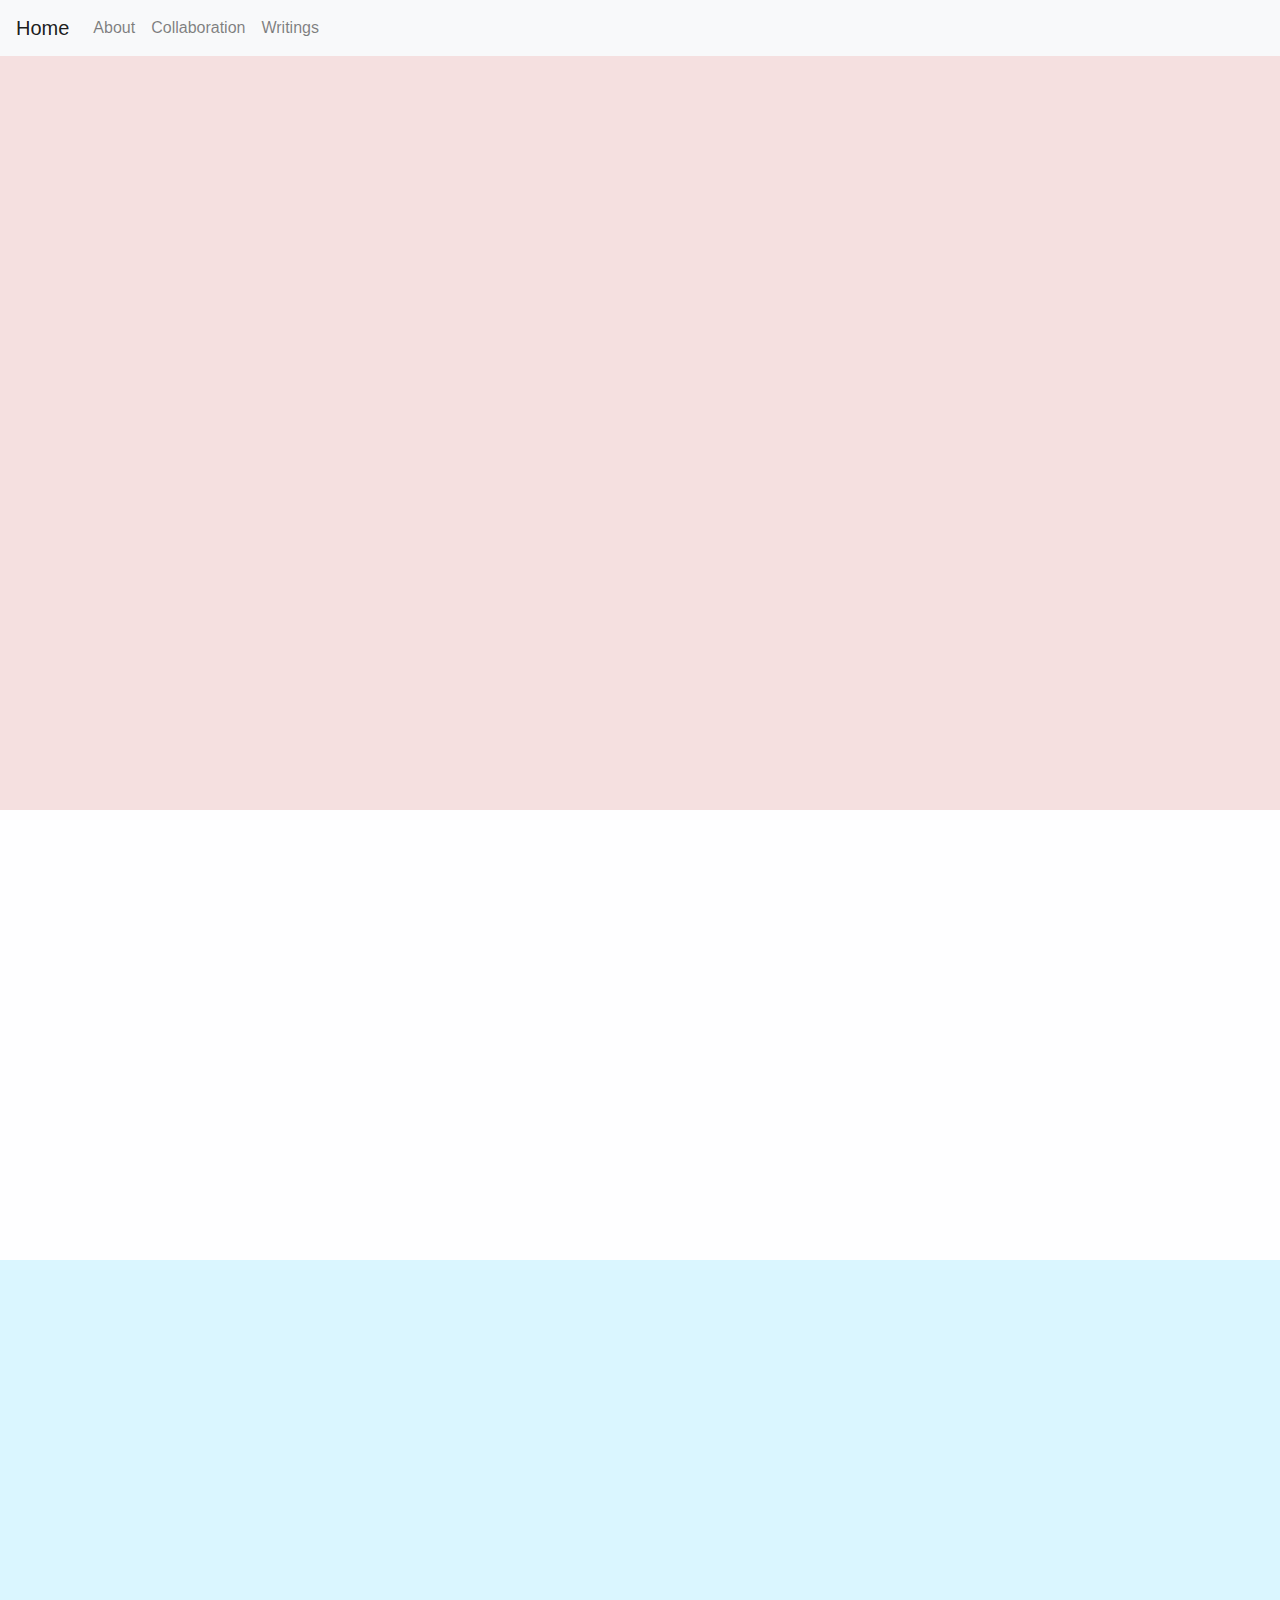
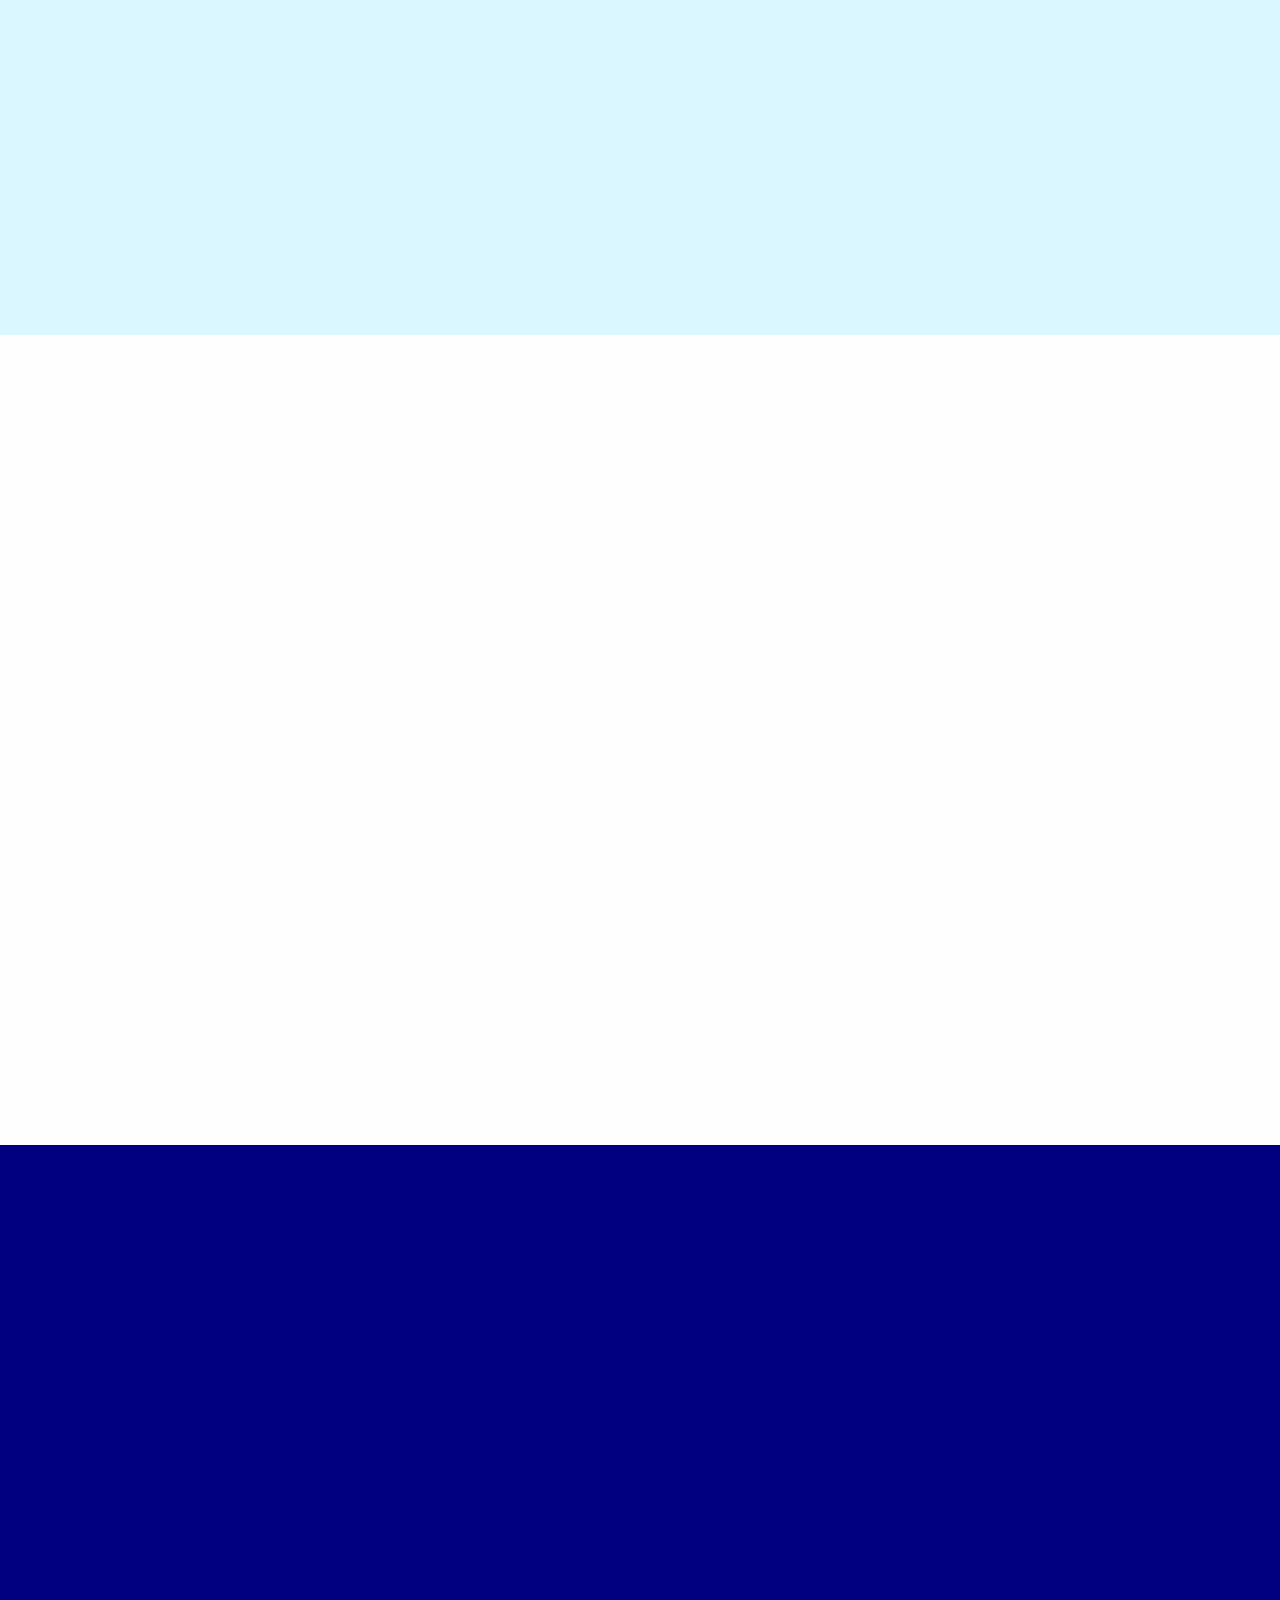
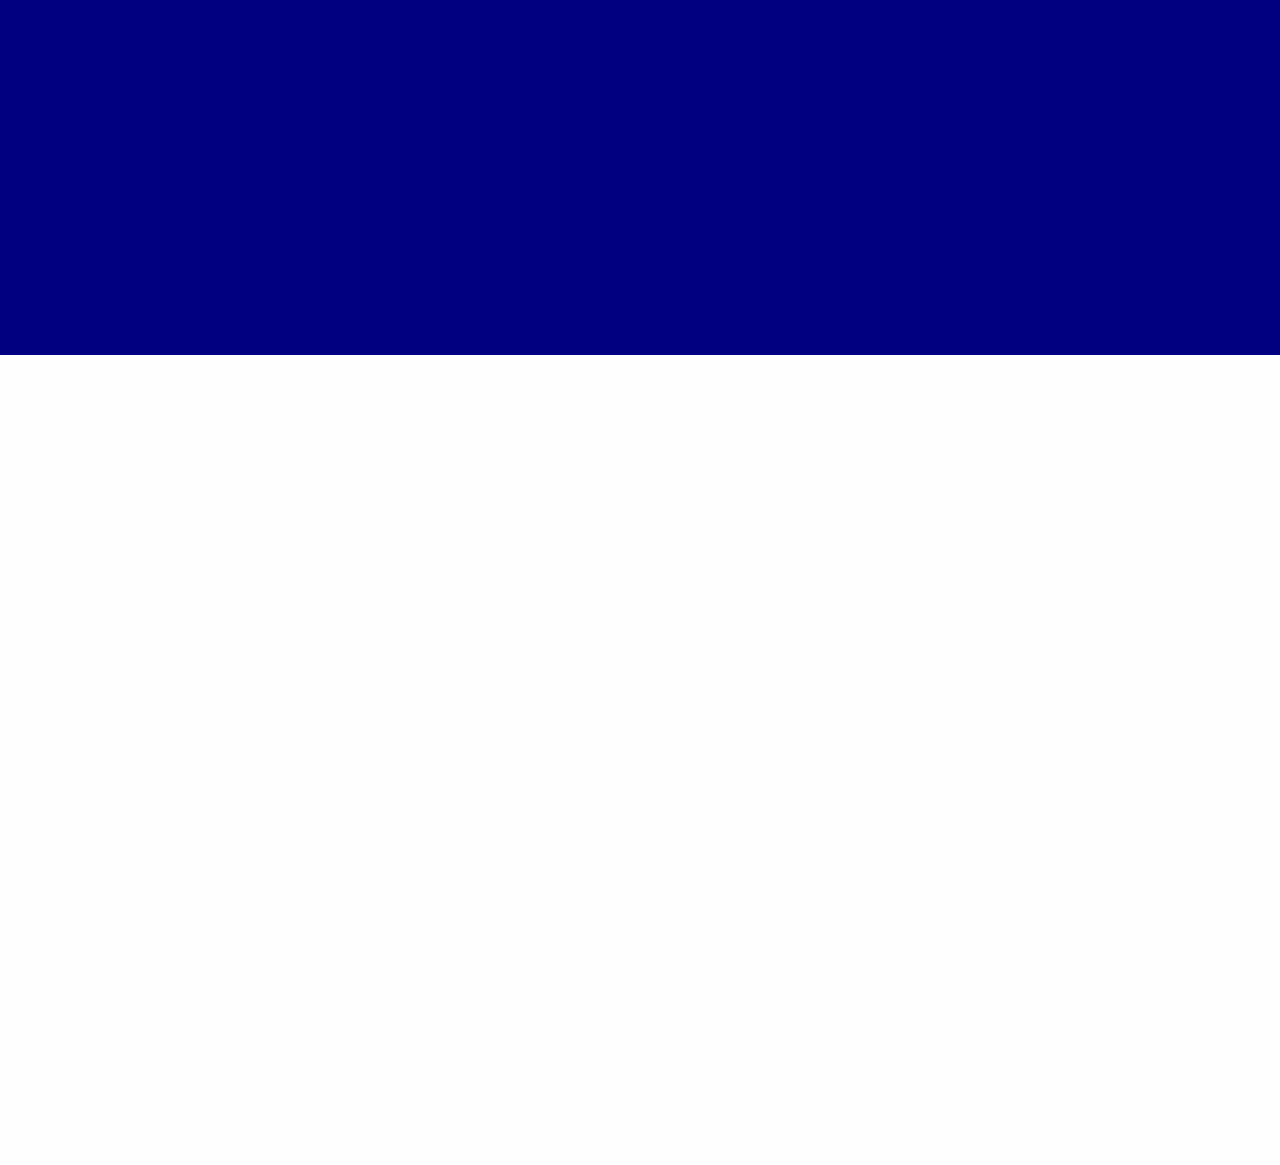
==== index.html @ d7532fa2 "initializing structure and adding resources" ====
<html>

<head>
    <meta name="viewport" content="width=device-width">
    <script src="resources/d3.v4.min.js"></script>
    <script src="resources/jquery.js"></script>
    <script src="resources/bootstrap.min.js"></script>
    <link rel="stylesheet" href="css/bootstrap.min.css">
    <link rel="stylesheet" href="css/main.css">
    <link rel="stylesheet" href="css/navbar.css">
</head>

<body>
    <div id="nav-placeholder"></div>
    <script>
        $(function () {
            $("#nav-placeholder").load("navbar.html")
        })
    </script>

    <div id="figure">
    </div>
    <div id="about">
        <div style="margin-left: 30px;margin-right: 30px;">
        </div>
    </div>

    <div id="workwithme">
        <div style="margin-left: 30px;margin-right: 30px;">
        </div>
    </div>
    <div id="writings">
        <div style="margin-left: 30px;margin-right: 30px;">
        </div>
    </div>
    <div id="meetup">
        <div id="meetupinterior">
        </div>
    </div>
    <div id="otherart">
        </div>
    </div>

</body>
<script src="js/bubbles.js"></script>


</html>
---- css/main.css ----
#figure {
    position: relative;
    width: 100vw;
    height: 90vh;
    background-color: #f5e0e0;
}

#about {
    position: relative;
    width: 100vw;
    height: 50vh; 
    background-color: #fefeff;
}

#workwithme {
    position: relative;
    width: 100vw;
    height: 75vh; 
    background-color: #daf6ff;
}

#writings {
    position: relative;
    width: 100vw;
    height: 90vh; 
    background-color: #fefeff;
}

#otherart{
    position: relative;
    width: 100vw;
    height: 90vh; 
    background-color: #fefeff;
}

#meetup{
    position: relative;
    width: 100vw;
    height: 90vh; 
    background-color: navy;
    /* background-image: url("/images/dvjstile.png"); */
    /* background-size: 110%; */
}

#meetup, h2 {
    color: white;
}

#meetupinterior {
    position: absolute;
    margin: 40px;
    width: 90vw;
    height: 80vh; 
    /* background-color: white; */
    /* opacity: 0.4; */
}
---- css/navbar.css ----
#nav-placeholder {
    position:fixed;
    width:100%;
    z-index: 99;
}
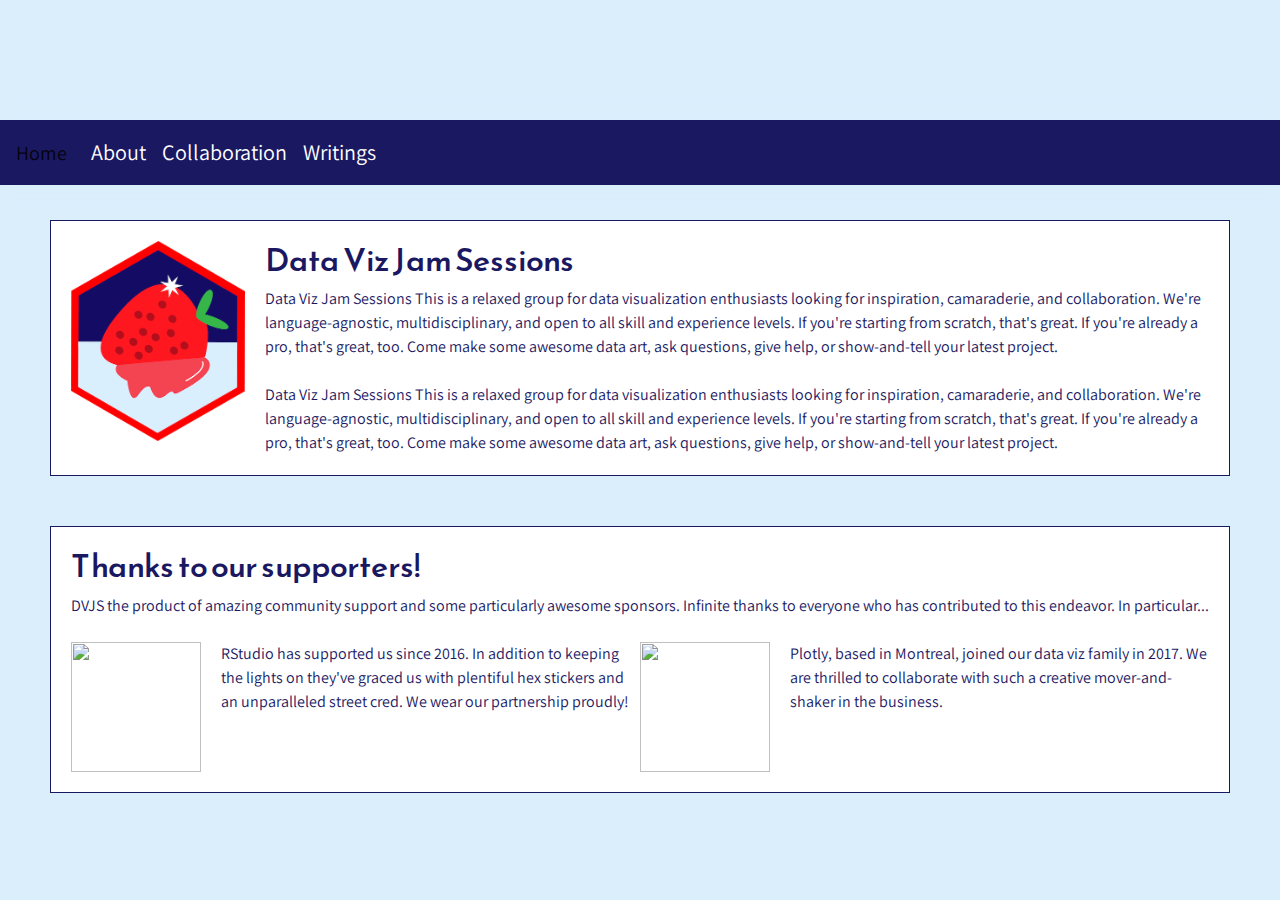
==== commit 5aaf4cfe: "picking font and styling nav/footer" ====
--- a/index.html
+++ b/index.html
@@ -6,8 +6,10 @@
     <script src="resources/jquery.js"></script>
     <script src="resources/bootstrap.min.js"></script>
     <link rel="stylesheet" href="css/bootstrap.min.css">
+    <link rel="stylesheet" href="css/navbar.css">
     <link rel="stylesheet" href="css/main.css">
-    <link rel="stylesheet" href="css/navbar.css">
+    <link href="https://fonts.googleapis.com/css?family=Arsenal|Assistant|Athiti|Black+And+White+Picture|Coda+Caption|Darker+Grotesque|Encode+Sans|Krona+One|Molengo|Nobile|Pavanam|Ramabhadra|Reem+Kufi|Thasadith&display=swap" rel="stylesheet">
+
 </head>
 
 <body>
@@ -18,31 +20,52 @@
         })
     </script>
 
-    <div id="figure">
-    </div>
     <div id="about">
-        <div style="margin-left: 30px;margin-right: 30px;">
+        <div class="contentbox">
+            <img src="images/DVJS_logo.png" style="height:200px;float:left;margin-right:20px;">
+            <h2>Data Viz Jam Sessions</h2>
+            Data Viz Jam Sessions This is a relaxed group for data visualization enthusiasts looking for inspiration,
+            camaraderie, and collaboration. We're language-agnostic, multidisciplinary, and open to all skill and
+            experience levels. If you're starting from scratch, that's great. If you're already a pro, that's great,
+            too. Come make some awesome data art, ask questions, give help, or show-and-tell your latest project.
+            <br><br>
+            Data Viz Jam Sessions This is a relaxed group for data visualization enthusiasts looking for inspiration,
+            camaraderie, and collaboration. We're language-agnostic, multidisciplinary, and open to all skill and
+            experience levels. If you're starting from scratch, that's great. If you're already a pro, that's great,
+            too. Come make some awesome data art, ask questions, give help, or show-and-tell your latest project.
+        </div>
+
+        <div class="contentbox">
+            <h2>Thanks to our supporters!</h2>
+            DVJS the product of amazing community support and some particularly awesome sponsors. Infinite thanks to
+            everyone who has contributed to this endeavor. In particular...
+            <br><br>
+            <div id="sponsors">
+                <div style="width:40%;float:left;flex:1">
+                    <img src="images/rstudio.png" style="height:130px;float:left;margin-right:20px;">
+                    RStudio has supported us since 2016. In addition to keeping the lights on they've graced us with
+                    plentiful
+                    hex stickers and an unparalleled street cred. We wear our partnership proudly!
+                </div>
+                <div style="width:40%;float:right;flex:1">
+                    <img src="images/plotly.png" style="height:130px;float:left;margin-right:20px;">
+                    Plotly, based in Montreal, joined our data viz family in 2017. We are thrilled to collaborate with
+                    such
+                    a
+                    creative mover-and-shaker in the business.
+                </div>
+            </div>
         </div>
     </div>
 
-    <div id="workwithme">
-        <div style="margin-left: 30px;margin-right: 30px;">
-        </div>
-    </div>
-    <div id="writings">
-        <div style="margin-left: 30px;margin-right: 30px;">
-        </div>
-    </div>
-    <div id="meetup">
-        <div id="meetupinterior">
-        </div>
-    </div>
-    <div id="otherart">
-        </div>
-    </div>
-
+    <div id="footer-placeholder"></div>
+    <script>
+        $(function () {
+            $("#footer-placeholder").load("footer.html")
+        })
+    </script>
 </body>
-<script src="js/bubbles.js"></script>
 
 
-</html>
+
+</html>--- a/css/main.css
+++ b/css/main.css
@@ -1,58 +1,119 @@
 
-#figure {
-    position: relative;
-    width: 100vw;
-    height: 90vh;
-    background-color: #f5e0e0;
+body {
+    background-color: #daeefc;
+    color: #1B1862;
+    font-size: 12pt;
+    /* font-family: 'Darker Grotesque', sans-serif; */
+    /* font-family: 'Arsenal', sans-serif; */
+    /* font-family: 'Athiti', sans-serif; */
+    /* font-family: 'Pavanam', sans-serif; */
+    font-family: 'Assistant', sans-serif;
+}
+
+h2 {
+    font-family: 'Reem Kufi', sans-serif;
+
+}
+
+.bg-light {
+    /* background-color: white!important */
+    background-color: #1B1862!important;
+}
+
+#nav-placeholder {
+    position: fixed;
+    transform: translateY(120px);
+    box-shadow: 1px -1px 20px 7px #daeefc
+}
+
+.navbar-light:hover .navbar-nav:hover .nav-link:hover {
+    font-size: 22px;
+    color: #FC2230;
+}
+
+.navbar-light .navbar-nav .nav-link {
+    font-size: 22px;
+    color: white;
 }
 
 #about {
-    position: relative;
-    width: 100vw;
-    height: 50vh; 
-    background-color: #fefeff;
+    position: static;
+    padding-top: 220px;
+    padding-left: 50px;
+    padding-right: 50px;
+    /* font-size: 20px; */
 }
 
-#workwithme {
-    position: relative;
-    width: 100vw;
-    height: 75vh; 
-    background-color: #daf6ff;
+.contentbox {
+    padding: 20px;
+    background: white;
+    border: 1px solid #1B1862;
+    margin-bottom:50px;
 }
 
-#writings {
-    position: relative;
-    width: 100vw;
-    height: 90vh; 
-    background-color: #fefeff;
+#sponsors {
+    display: flex;
 }
 
-#otherart{
-    position: relative;
-    width: 100vw;
-    height: 90vh; 
-    background-color: #fefeff;
+#people {
+    display: flex;
+    flex-direction: column;
 }
 
-#meetup{
-    position: relative;
-    width: 100vw;
-    height: 90vh; 
-    background-color: navy;
-    /* background-image: url("/images/dvjstile.png"); */
-    /* background-size: 110%; */
+#people h2 {
+    padding-left: 20px;
 }
 
-#meetup, h2 {
-    color: white;
+#leaders {
+    padding-left: 20px;
 }
 
-#meetupinterior {
-    position: absolute;
-    margin: 40px;
-    width: 90vw;
-    height: 80vh; 
-    /* background-color: white; */
-    /* opacity: 0.4; */
+#facilitators {
+    padding-left: 20px;
+    padding-top:50px;
 }
 
+#community {
+    padding-left: 20px;
+    padding-top:50px;
+}
+
+.person {
+    height: 390px;
+    width: 300px;
+    background-color: white;
+    border: 1px solid #1B1862;
+    margin: 20px;
+    position: relative;
+    float: left;
+    overflow-y: scroll;
+}
+
+.person img {
+    display: block;
+    margin-left: auto;
+    margin-right: auto;
+    width: 70%;
+    clip-path: circle(40%);
+}
+
+.person:hover img {
+    transform: scale(-1, 1);
+}
+
+.bio {
+    padding: 15px;
+}
+
+#footer-placeholder {
+    padding-top: 30px;
+    /* border: 1px solid #1B1862; */
+}
+
+#footer {
+    padding-top:30px;
+    text-align: center;
+    padding-bottom:30px;
+    background: #1B1862;
+    color: #daeefc;
+}
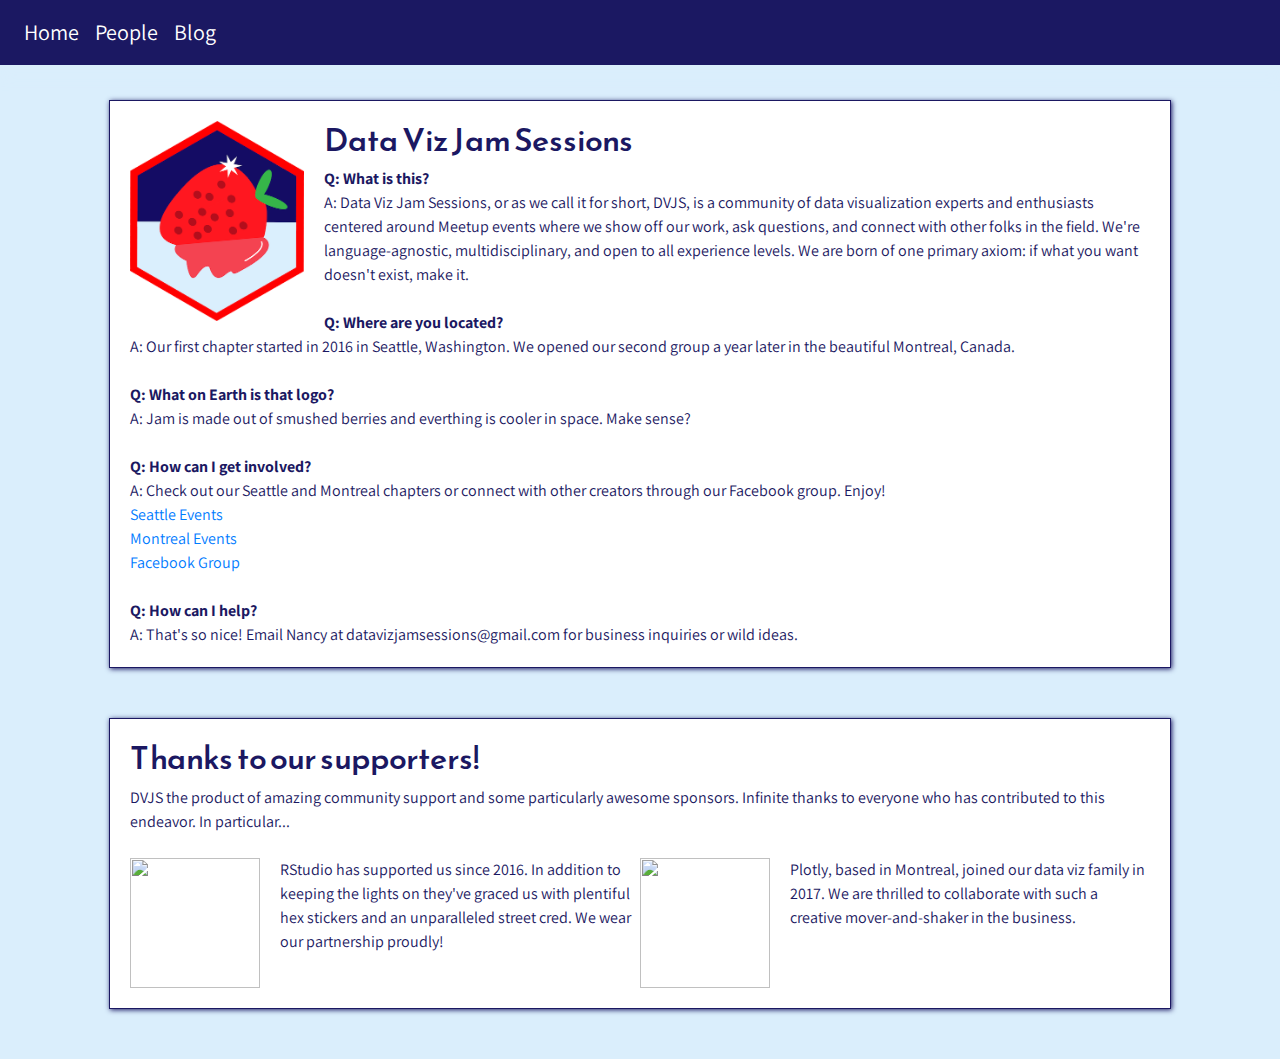
==== commit 91ed8a8b: "adding config files for continuous deployement" ====
--- a/index.html
+++ b/index.html
@@ -10,6 +10,7 @@
     <link rel="stylesheet" href="css/main.css">
     <link href="https://fonts.googleapis.com/css?family=Arsenal|Assistant|Athiti|Black+And+White+Picture|Coda+Caption|Darker+Grotesque|Encode+Sans|Krona+One|Molengo|Nobile|Pavanam|Ramabhadra|Reem+Kufi|Thasadith&display=swap" rel="stylesheet">
 
+
 </head>
 
 <body>
@@ -19,22 +20,27 @@
             $("#nav-placeholder").load("navbar.html")
         })
     </script>
-
     <div id="about">
         <div class="contentbox">
             <img src="images/DVJS_logo.png" style="height:200px;float:left;margin-right:20px;">
             <h2>Data Viz Jam Sessions</h2>
-            Data Viz Jam Sessions This is a relaxed group for data visualization enthusiasts looking for inspiration,
-            camaraderie, and collaboration. We're language-agnostic, multidisciplinary, and open to all skill and
-            experience levels. If you're starting from scratch, that's great. If you're already a pro, that's great,
-            too. Come make some awesome data art, ask questions, give help, or show-and-tell your latest project.
+            <b>Q: What is this?</b> <br>
+            A: Data Viz Jam Sessions, or as we call it for short, DVJS, is a community of data visualization experts and enthusiasts centered around Meetup events where we show off our work, ask questions, and connect with other folks in the field. We're language-agnostic, multidisciplinary, and open to all experience levels. We are born of one primary axiom: if what you want doesn't exist, make it.
             <br><br>
-            Data Viz Jam Sessions This is a relaxed group for data visualization enthusiasts looking for inspiration,
-            camaraderie, and collaboration. We're language-agnostic, multidisciplinary, and open to all skill and
-            experience levels. If you're starting from scratch, that's great. If you're already a pro, that's great,
-            too. Come make some awesome data art, ask questions, give help, or show-and-tell your latest project.
+            <b>Q: Where are you located?</b> <br>
+            A: Our first chapter started in 2016 in Seattle, Washington. We opened our second group a year later in the beautiful Montreal, Canada. <br><br>
+            <b>Q: What on Earth is that logo?</b> <br>
+            A: Jam is made out of smushed berries and everthing is cooler in space. Make sense? <br><br>
+            <b>Q: How can I get involved?</b> <br>
+            A: Check out our Seattle and Montreal chapters or connect with other creators through our Facebook group. Enjoy! 
+            <br>
+            <a href="https://www.meetup.com/Data-Viz-Jam-Sessions/">Seattle Events</a><br>
+            <a href="https://www.meetup.com/Data-Viz-Jam-Sessions-MTL/">Montreal Events</a><br>
+            <a href="https://www.facebook.com/groups/datavizjam/?ref=bookmarks">Facebook Group</a>
+            <br><br>
+            <b>Q: How can I help?</b><br>
+            A: That's so nice! Email Nancy at datavizjamsessions@gmail.com for business inquiries or wild ideas.
         </div>
-
         <div class="contentbox">
             <h2>Thanks to our supporters!</h2>
             DVJS the product of amazing community support and some particularly awesome sponsors. Infinite thanks to
--- a/css/main.css
+++ b/css/main.css
@@ -9,6 +9,14 @@
     /* font-family: 'Pavanam', sans-serif; */
     font-family: 'Assistant', sans-serif;
 }
+body b {
+    font-weight: 700;
+}
+
+#figure {
+    padding-top: 100px;
+    padding-left: 50px;
+}
 
 h2 {
     font-family: 'Reem Kufi', sans-serif;
@@ -18,12 +26,15 @@
 .bg-light {
     /* background-color: white!important */
     background-color: #1B1862!important;
+    z-index: 2;
 }
 
 #nav-placeholder {
     position: fixed;
-    transform: translateY(120px);
-    box-shadow: 1px -1px 20px 7px #daeefc
+    /* transform: translateY(120px); */
+    box-shadow: 1px -1px 20px 7px #daeefc;
+    z-index: 2;
+
 }
 
 .navbar-light:hover .navbar-nav:hover .nav-link:hover {
@@ -36,9 +47,13 @@
     color: white;
 }
 
+.navbar-toggler-icon {
+    background-color:#daeefc
+}
+
 #about {
     position: static;
-    padding-top: 220px;
+    padding-top: 100px;
     padding-left: 50px;
     padding-right: 50px;
     /* font-size: 20px; */
@@ -46,9 +61,13 @@
 
 .contentbox {
     padding: 20px;
+    width: 90%;
+    margin-left: auto;
+    margin-right: auto;
     background: white;
     border: 1px solid #1B1862;
     margin-bottom:50px;
+    box-shadow: 1px 1px 5px 0px #1B1862
 }
 
 #sponsors {
@@ -58,6 +77,7 @@
 #people {
     display: flex;
     flex-direction: column;
+    padding-top:20px;
 }
 
 #people h2 {
@@ -87,6 +107,7 @@
     position: relative;
     float: left;
     overflow-y: scroll;
+    box-shadow: 1px 1px 5px 0px #1B1862
 }
 
 .person img {
@@ -105,15 +126,38 @@
     padding: 15px;
 }
 
+.bio .name {
+    font-family: 'Reem Kufi', sans-serif;
+    font-size: 18px;
+    text-align: center;
+}
+
 #footer-placeholder {
-    padding-top: 30px;
-    /* border: 1px solid #1B1862; */
+    /* padding-top: 30px; */
+    /* height: 30px; */
 }
 
 #footer {
-    padding-top:30px;
+    padding-top: 10px; 
+    padding-bottom: 10px; 
     text-align: center;
-    padding-bottom:30px;
     background: #1B1862;
-    color: #daeefc;
+    color: white;
 }
+
+.lang {
+    color: #1B1862;
+    transform: translate(90vw, 10vh)
+}
+.lang:hover{
+    color: #FC2230;
+    cursor: pointer;
+}
+
+.en {
+    display: normal;
+}
+
+.fr {
+    display: none;
+}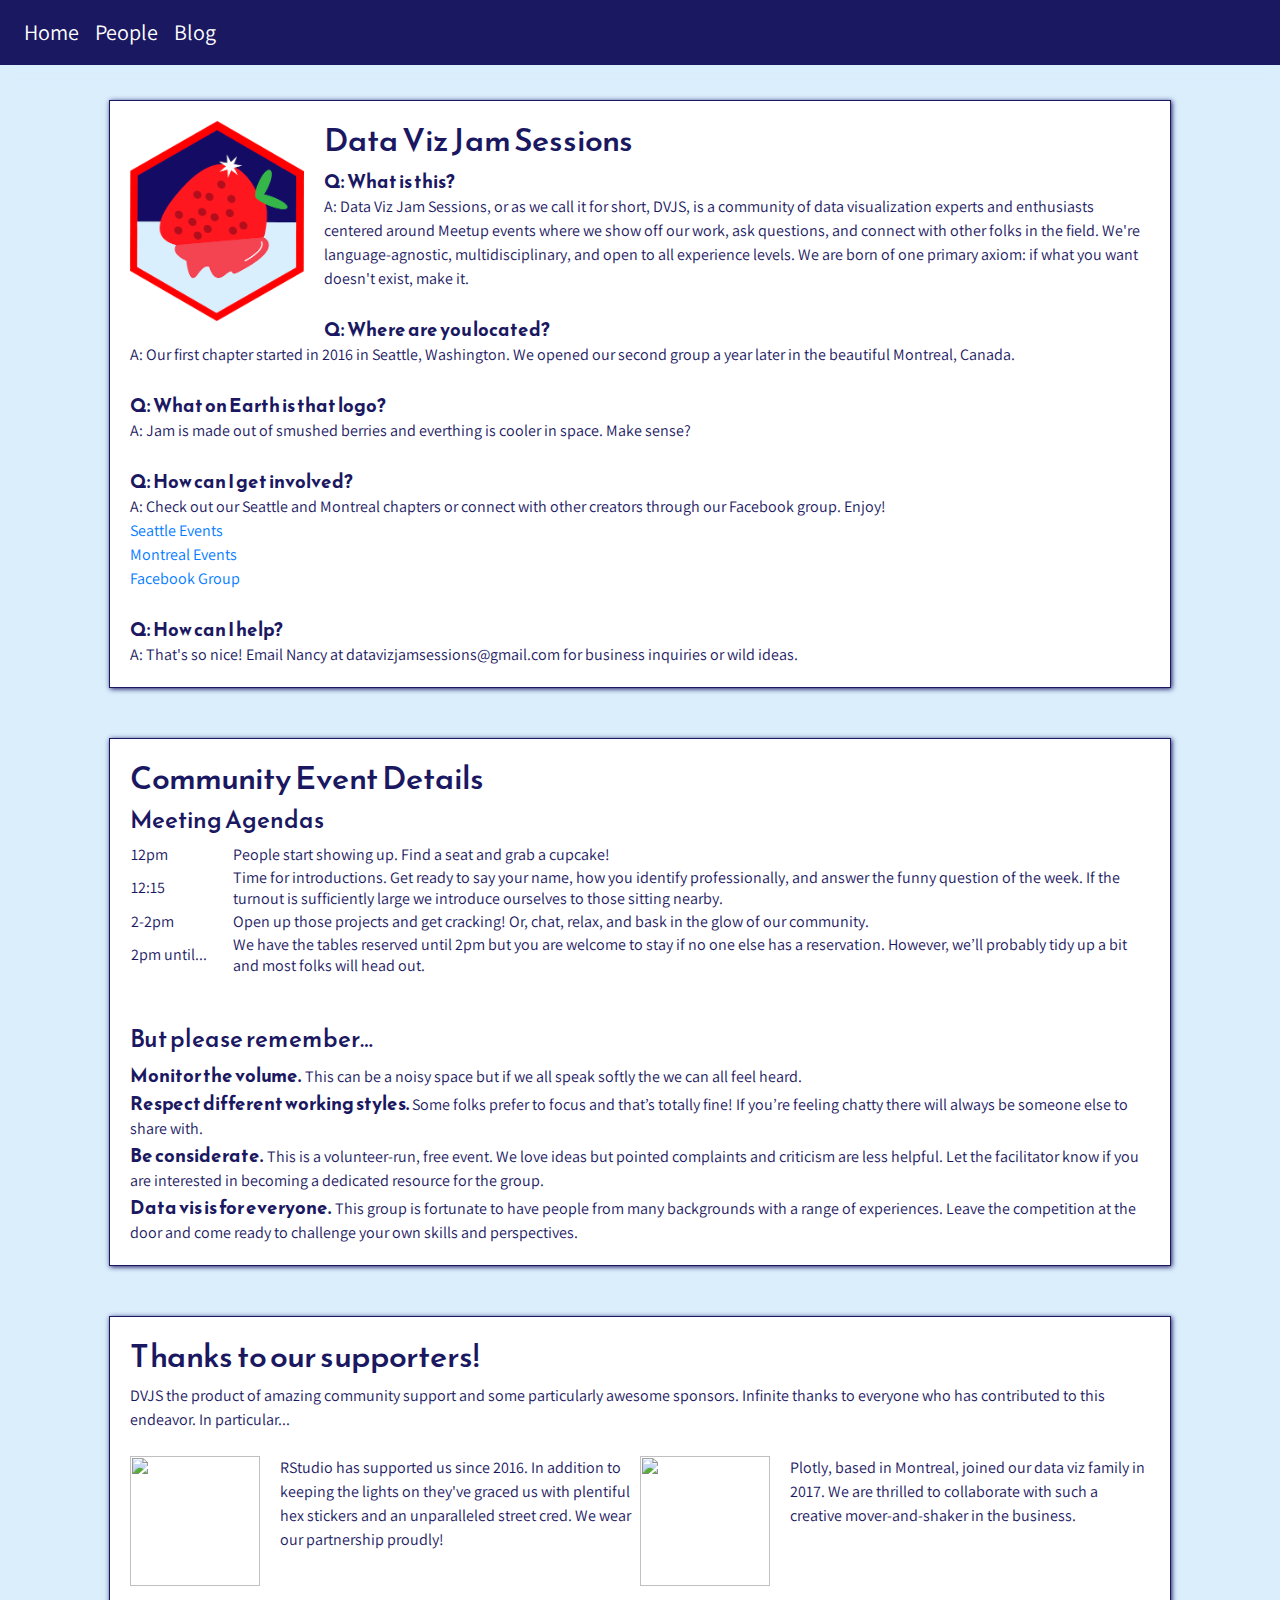
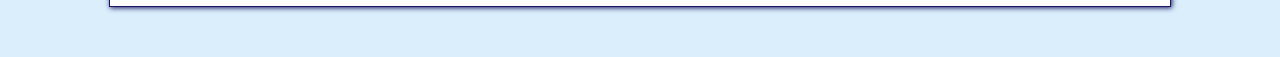
==== commit 7d0bc40d: "adding guideliens?" ====
--- a/index.html
+++ b/index.html
@@ -8,9 +8,9 @@
     <link rel="stylesheet" href="css/bootstrap.min.css">
     <link rel="stylesheet" href="css/navbar.css">
     <link rel="stylesheet" href="css/main.css">
-    <link href="https://fonts.googleapis.com/css?family=Arsenal|Assistant|Athiti|Black+And+White+Picture|Coda+Caption|Darker+Grotesque|Encode+Sans|Krona+One|Molengo|Nobile|Pavanam|Ramabhadra|Reem+Kufi|Thasadith&display=swap" rel="stylesheet">
-
-
+    <link
+        href="https://fonts.googleapis.com/css?family=Arsenal|Assistant|Athiti|Black+And+White+Picture|Coda+Caption|Darker+Grotesque|Encode+Sans|Krona+One|Molengo|Nobile|Pavanam|Ramabhadra|Reem+Kufi|Thasadith&display=swap"
+        rel="stylesheet">
 </head>
 
 <body>
@@ -25,14 +25,19 @@
             <img src="images/DVJS_logo.png" style="height:200px;float:left;margin-right:20px;">
             <h2>Data Viz Jam Sessions</h2>
             <b>Q: What is this?</b> <br>
-            A: Data Viz Jam Sessions, or as we call it for short, DVJS, is a community of data visualization experts and enthusiasts centered around Meetup events where we show off our work, ask questions, and connect with other folks in the field. We're language-agnostic, multidisciplinary, and open to all experience levels. We are born of one primary axiom: if what you want doesn't exist, make it.
+            A: Data Viz Jam Sessions, or as we call it for short, DVJS, is a community of data visualization experts and
+            enthusiasts centered around Meetup events where we show off our work, ask questions, and connect with other
+            folks in the field. We're language-agnostic, multidisciplinary, and open to all experience levels. We are
+            born of one primary axiom: if what you want doesn't exist, make it.
             <br><br>
             <b>Q: Where are you located?</b> <br>
-            A: Our first chapter started in 2016 in Seattle, Washington. We opened our second group a year later in the beautiful Montreal, Canada. <br><br>
+            A: Our first chapter started in 2016 in Seattle, Washington. We opened our second group a year later in the
+            beautiful Montreal, Canada. <br><br>
             <b>Q: What on Earth is that logo?</b> <br>
             A: Jam is made out of smushed berries and everthing is cooler in space. Make sense? <br><br>
             <b>Q: How can I get involved?</b> <br>
-            A: Check out our Seattle and Montreal chapters or connect with other creators through our Facebook group. Enjoy! 
+            A: Check out our Seattle and Montreal chapters or connect with other creators through our Facebook group.
+            Enjoy!
             <br>
             <a href="https://www.meetup.com/Data-Viz-Jam-Sessions/">Seattle Events</a><br>
             <a href="https://www.meetup.com/Data-Viz-Jam-Sessions-MTL/">Montreal Events</a><br>
@@ -40,6 +45,49 @@
             <br><br>
             <b>Q: How can I help?</b><br>
             A: That's so nice! Email Nancy at datavizjamsessions@gmail.com for business inquiries or wild ideas.
+        </div>
+        <div class="contentbox">
+            <h2>Community Event Details</h2>
+            <h4>Meeting Agendas</h4>
+            <table style="width:100%">
+                <tr>
+                        <td style="width:10%">12pm</td>
+                        <td>People start showing up. Find a seat and grab a cupcake!</td>
+                    </tr>
+                <tr>
+                    <td>12:15</td>
+                    <td>Time for introductions. Get ready to say your name, how you identify professionally, and answer
+                        the funny question of the week. If the turnout is sufficiently large we introduce ourselves to
+                        those sitting nearby.
+                    </td>
+                </tr>
+                <tr>
+                    <td>2-2pm</td>
+                    <td>Open up those projects and get cracking! Or, chat, relax, and bask in the glow of our community.
+                    </td>
+                </tr>
+                <tr>
+                    <td>2pm until...</td>
+                    <td>We have the tables reserved until 2pm but you are welcome to stay if no one else has a reservation. However, we’ll probably tidy up a bit and most folks will head out. 
+                    </td>
+                </tr>
+            </table>
+
+            <br><br>
+            <h4>But please remember…</h4>
+            <b>Monitor the volume.</b> This can be a noisy space but if we all speak softly the we can all feel heard.
+            <br>
+            <b>Respect different working styles. </b>Some folks prefer to focus and that’s totally fine! If you’re
+            feeling chatty there will always be someone else to share with.
+            <br>
+            <b>Be considerate.</b> This is a volunteer-run, free event. We love ideas but pointed complaints and
+            criticism are less helpful. Let the facilitator know if you are interested in becoming a dedicated resource
+            for the group.
+            <br>
+            <b>Data vis is for everyone.</b> This group is fortunate to have people from many backgrounds with a range
+            of experiences. Leave the competition at the door and come ready to challenge your own skills and
+            perspectives.
+
         </div>
         <div class="contentbox">
             <h2>Thanks to our supporters!</h2>
--- a/css/main.css
+++ b/css/main.css
@@ -11,6 +11,8 @@
 }
 body b {
     font-weight: 700;
+    font-family: 'Reem Kufi', sans-serif;
+    font-size: 14pt;
 }
 
 #figure {
@@ -18,7 +20,7 @@
     padding-left: 50px;
 }
 
-h2 {
+h2, h4 {
     font-family: 'Reem Kufi', sans-serif;
 
 }
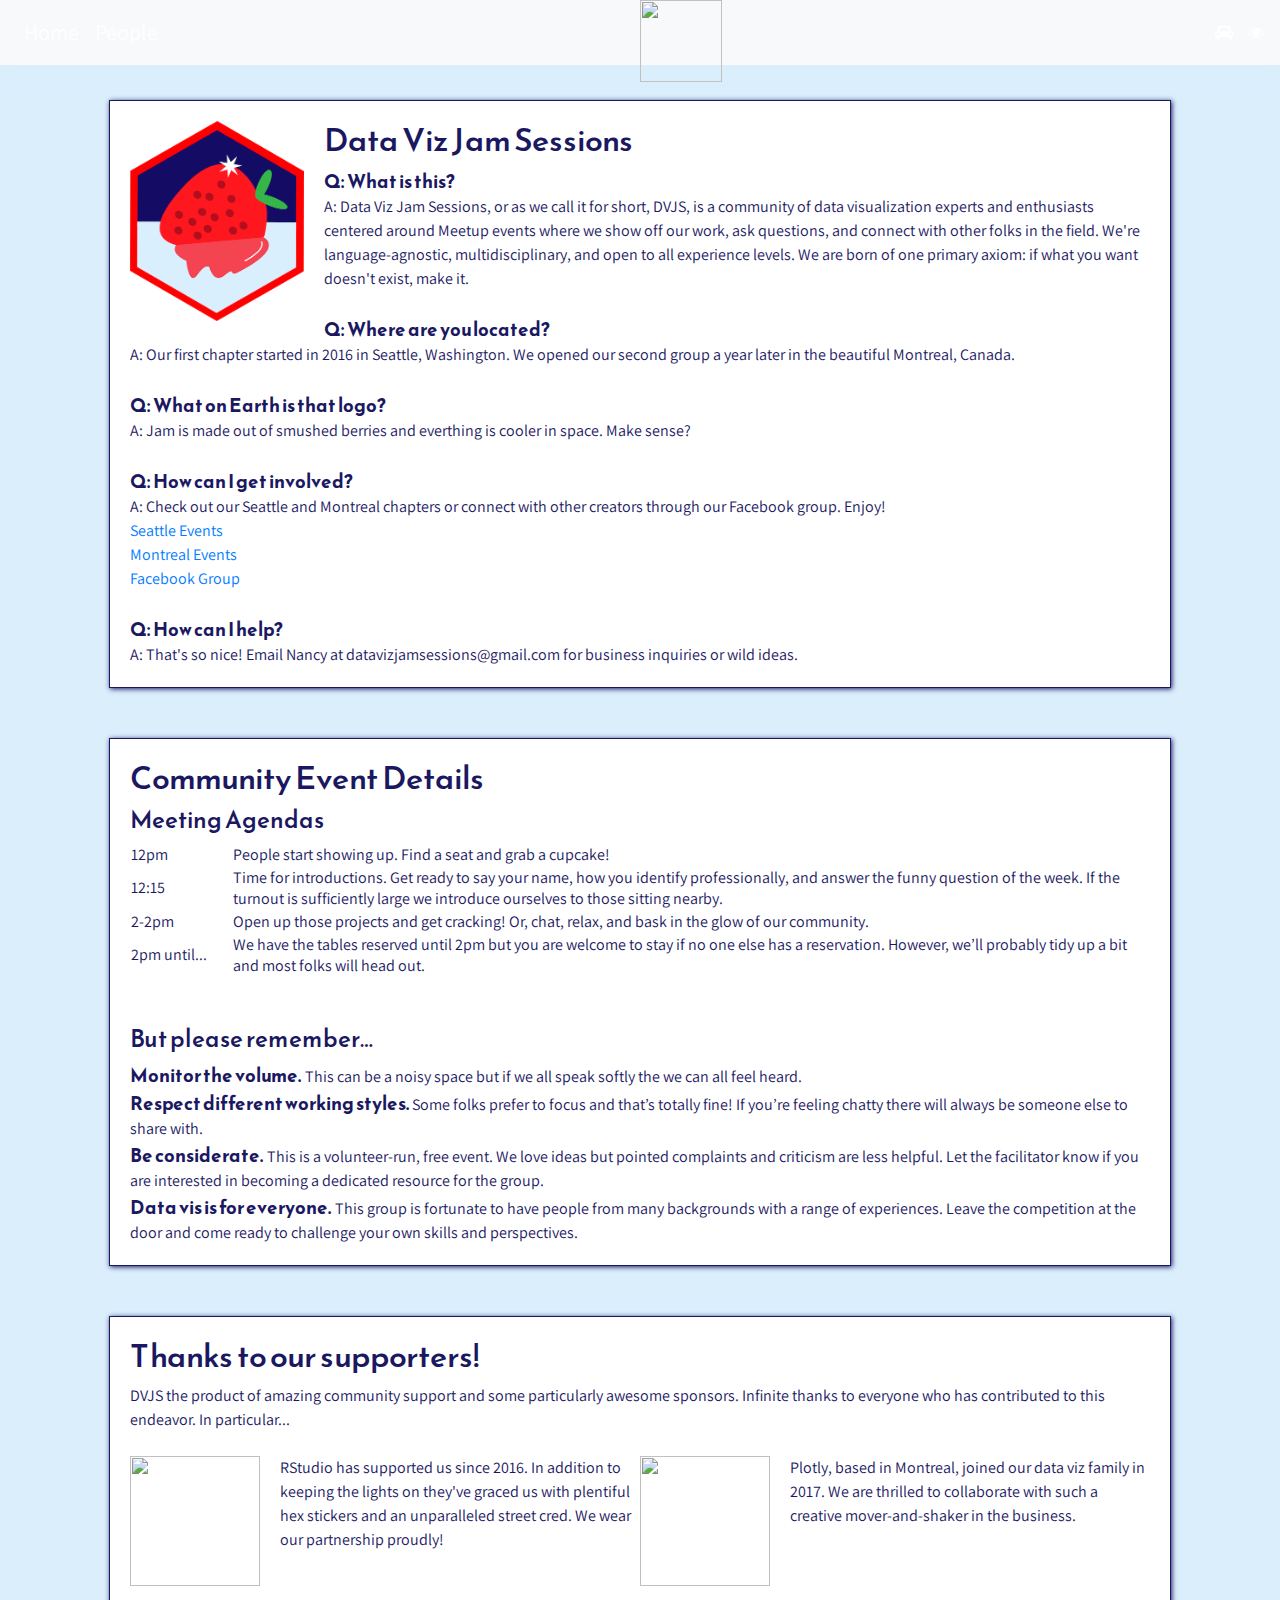
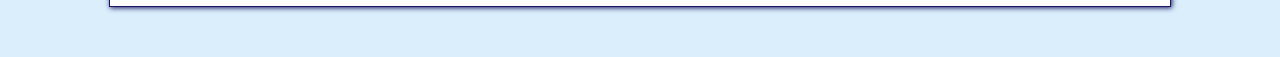
==== commit 8ee814df: "fixing some mobile and adding Amber" ====
--- a/index.html
+++ b/index.html
@@ -1,6 +1,7 @@
 <html>
 
 <head>
+    <meta charset="utf-8">
     <meta name="viewport" content="width=device-width">
     <script src="resources/d3.v4.min.js"></script>
     <script src="resources/jquery.js"></script>
@@ -8,13 +9,17 @@
     <link rel="stylesheet" href="css/bootstrap.min.css">
     <link rel="stylesheet" href="css/navbar.css">
     <link rel="stylesheet" href="css/main.css">
+    <link rel="stylesheet" href="css/main.mobile.css">
     <link
         href="https://fonts.googleapis.com/css?family=Arsenal|Assistant|Athiti|Black+And+White+Picture|Coda+Caption|Darker+Grotesque|Encode+Sans|Krona+One|Molengo|Nobile|Pavanam|Ramabhadra|Reem+Kufi|Thasadith&display=swap"
         rel="stylesheet">
 </head>
 
+
 <body>
+    <!-- <div id="banner"></div> -->
     <div id="nav-placeholder"></div>
+    <img src="images/Spaceberry.png" style="height:82px;z-index:99;position:absolute;margin-left:50%">
     <script>
         $(function () {
             $("#nav-placeholder").load("navbar.html")
--- a/css/main.css
+++ b/css/main.css
@@ -3,16 +3,17 @@
     background-color: #daeefc;
     color: #1B1862;
     font-size: 12pt;
-    /* font-family: 'Darker Grotesque', sans-serif; */
-    /* font-family: 'Arsenal', sans-serif; */
-    /* font-family: 'Athiti', sans-serif; */
-    /* font-family: 'Pavanam', sans-serif; */
     font-family: 'Assistant', sans-serif;
 }
 body b {
     font-weight: 700;
     font-family: 'Reem Kufi', sans-serif;
     font-size: 14pt;
+}
+
+#banner {
+    background-color: 1B1862;
+    height: 100px;
 }
 
 #figure {
@@ -26,14 +27,12 @@
 }
 
 .bg-light {
-    /* background-color: white!important */
-    background-color: #1B1862!important;
+    background-color: #1B1862;
     z-index: 2;
 }
 
 #nav-placeholder {
     position: fixed;
-    /* transform: translateY(120px); */
     box-shadow: 1px -1px 20px 7px #daeefc;
     z-index: 2;
 
@@ -101,7 +100,7 @@
 }
 
 .person {
-    height: 390px;
+    height: 400px;
     width: 300px;
     background-color: white;
     border: 1px solid #1B1862;
@@ -134,11 +133,6 @@
     text-align: center;
 }
 
-#footer-placeholder {
-    /* padding-top: 30px; */
-    /* height: 30px; */
-}
-
 #footer {
     padding-top: 10px; 
     padding-bottom: 10px; 
--- a/css/main.mobile.css
+++ b/css/main.mobile.css
@@ -0,0 +1,7 @@
+@media only screen and (max-width: 640px) {
+    .person {
+        height: auto;
+        width: 85%
+    }
+
+}
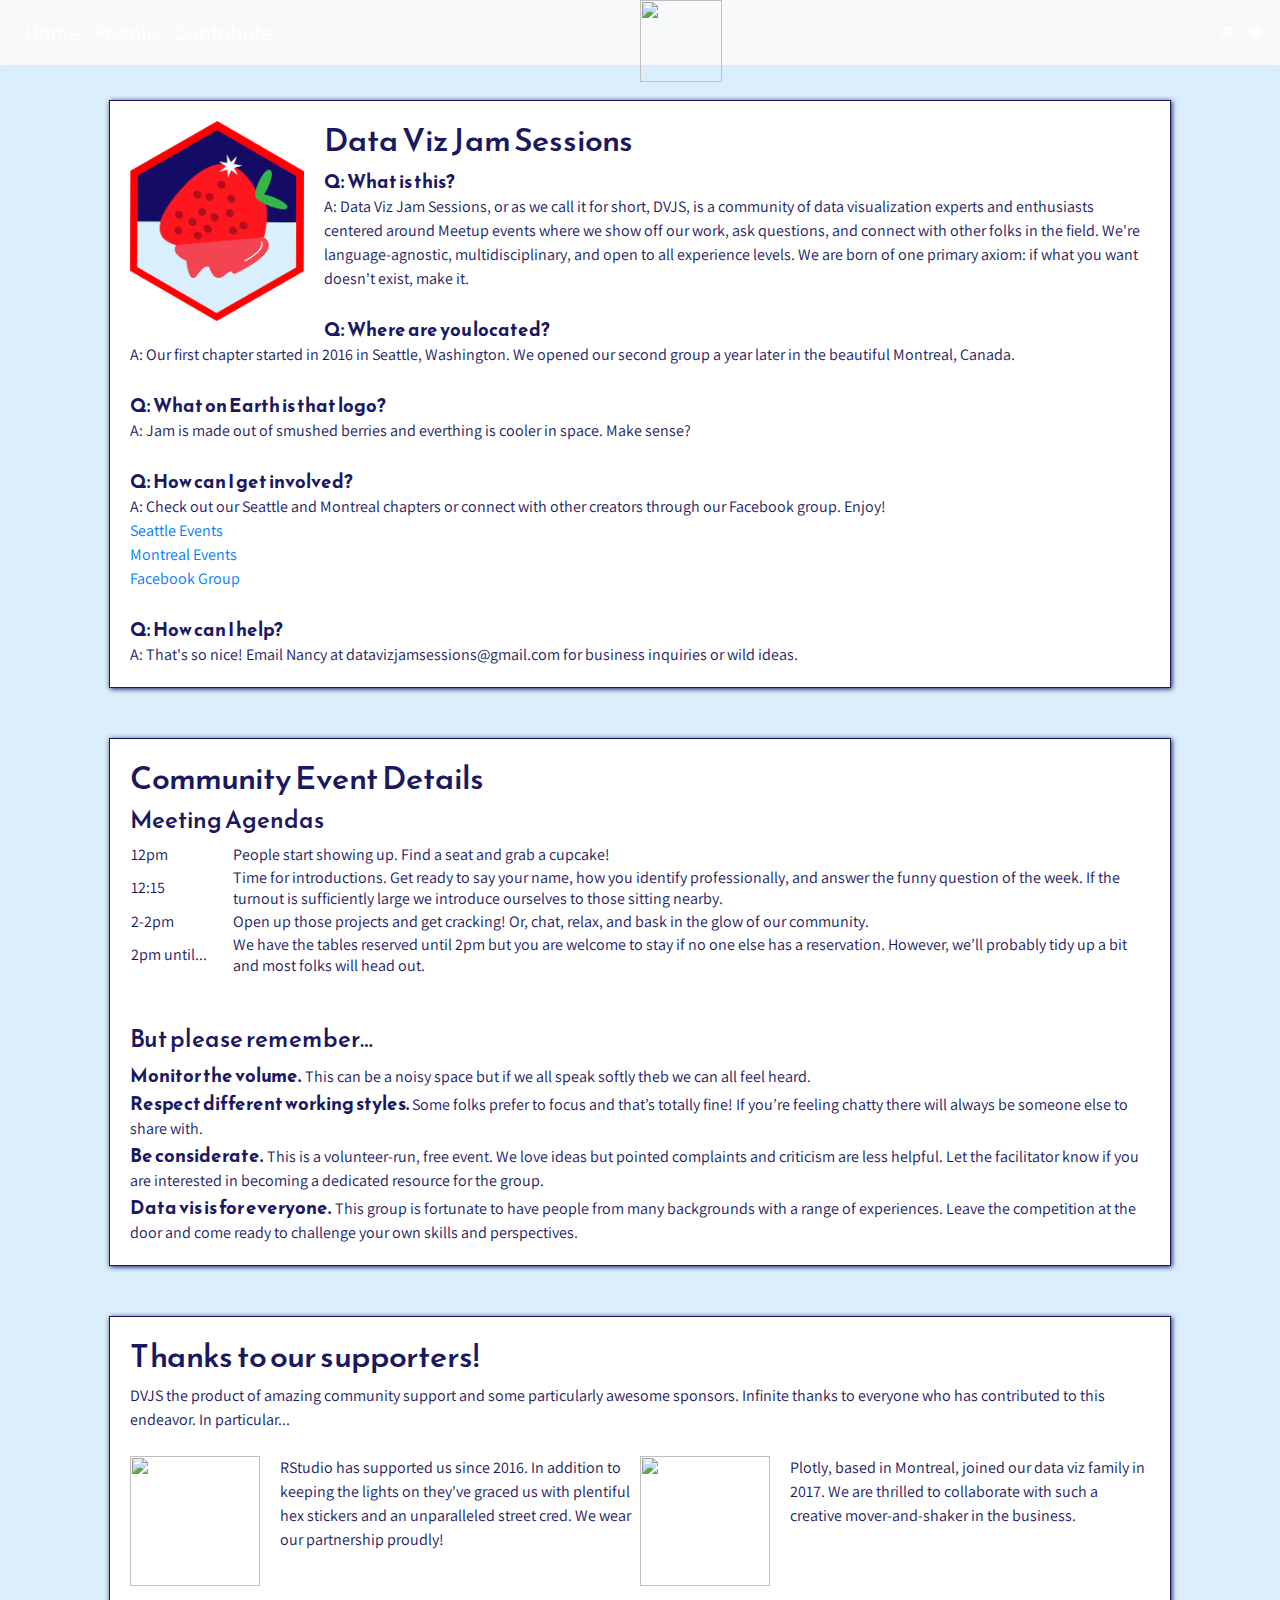
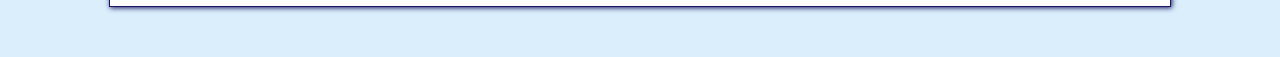
==== commit 2a20b655: "Adding clearer tooltips to ions and Github link" ====
--- a/index.html
+++ b/index.html
@@ -80,7 +80,7 @@
 
             <br><br>
             <h4>But please remember…</h4>
-            <b>Monitor the volume.</b> This can be a noisy space but if we all speak softly the we can all feel heard.
+            <b>Monitor the volume.</b> This can be a noisy space but if we all speak softly theb we can all feel heard.
             <br>
             <b>Respect different working styles. </b>Some folks prefer to focus and that’s totally fine! If you’re
             feeling chatty there will always be someone else to share with.
